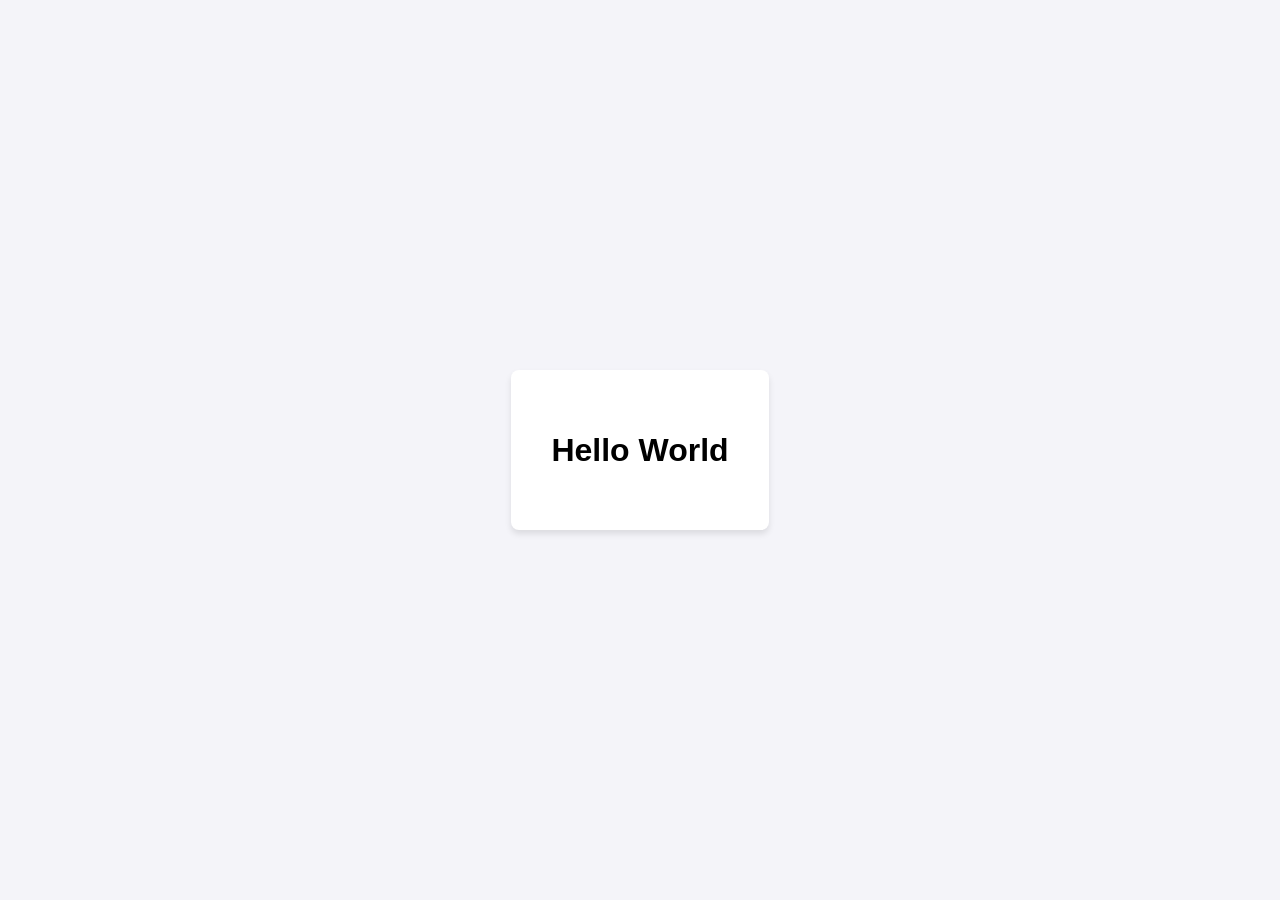
==== index.html @ cdd8ec77 "create index file" ====
<!DOCTYPE html>
<html lang="vi">
<head>
    <meta charset="UTF-8">
    <meta name="viewport" content="width=device-width, initial-scale=1.0">
    <title>Son Pham's Website</title>
    <style>
        body {
            font-family: Arial, sans-serif;
            display: flex;
            justify-content: center;
            align-items: center;
            height: 100vh;
            margin: 0;
            background-color: #f4f4f9;
        }
        .container {
            text-align: center;
            background: white;
            padding: 40px;
            border-radius: 8px;
            box-shadow: 0 4px 6px rgba(0,0,0,0.1);
        }
    </style>
</head>
<body>
    <div class="container">
        <h1>Hello World</h1>
    </div>
</body>
</html>
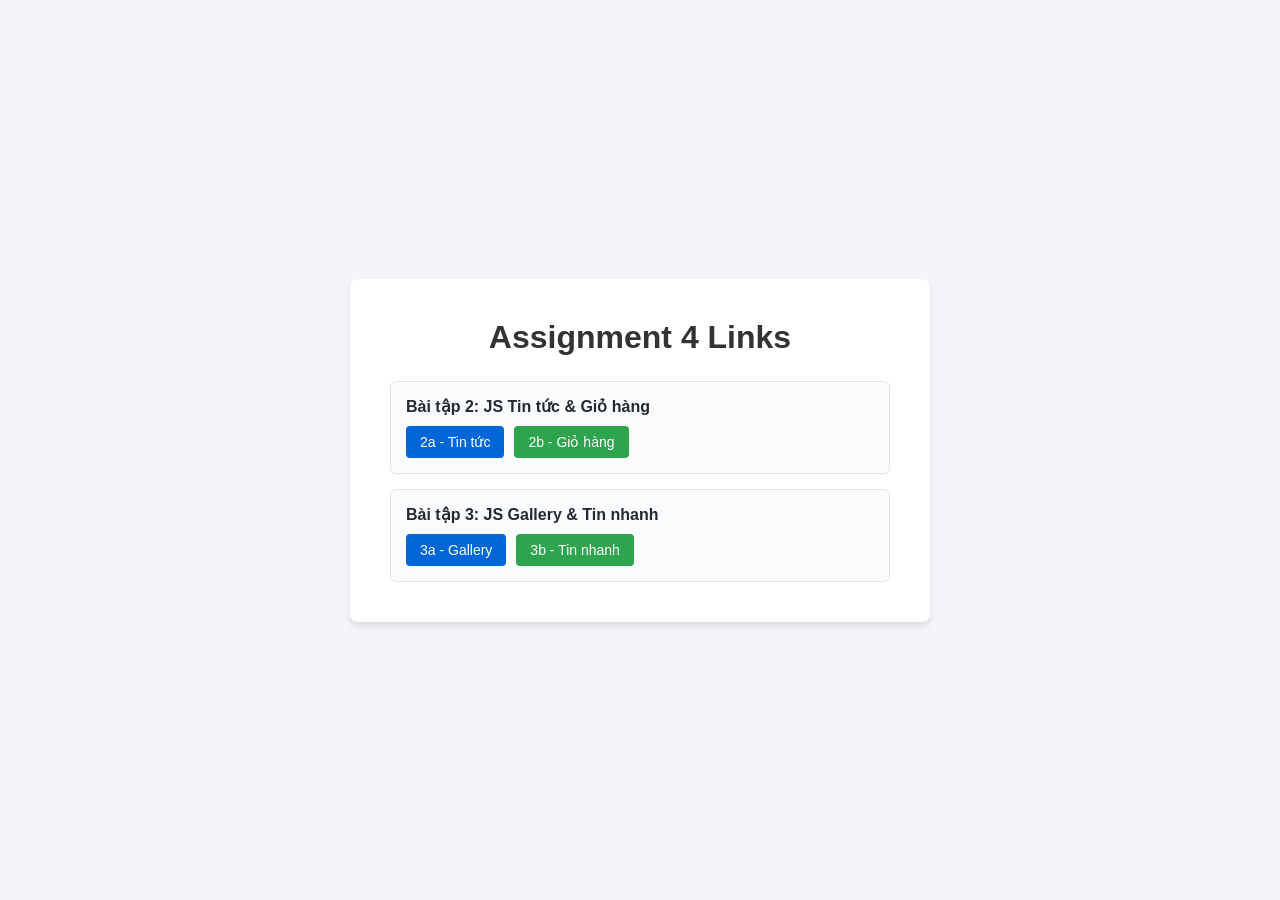
==== commit 1e9b5db1: "feat: complete assignment 4 (bai 2 and bai 3)" ====
--- a/index.html
+++ b/index.html
@@ -10,7 +10,7 @@
             display: flex;
             justify-content: center;
             align-items: center;
-            height: 100vh;
+            min-height: 100vh;
             margin: 0;
             background-color: #f4f4f9;
         }
@@ -20,12 +20,76 @@
             padding: 40px;
             border-radius: 8px;
             box-shadow: 0 4px 6px rgba(0,0,0,0.1);
+            max-width: 500px;
+            width: 90%;
+        }
+        h1 {
+            margin-top: 0;
+            color: #333;
+        }
+        .links {
+            margin-top: 25px;
+            display: flex;
+            flex-direction: column;
+            gap: 15px;
+        }
+        .card {
+            border: 1px solid #e1e4e8;
+            border-radius: 6px;
+            padding: 15px;
+            background: #fafbfc;
+            text-align: left;
+        }
+        .card h3 {
+            margin: 0 0 10px 0;
+            font-size: 16px;
+            color: #24292e;
+        }
+        .card .btn-group {
+            display: flex;
+            gap: 10px;
+        }
+        .btn {
+            display: inline-block;
+            padding: 8px 14px;
+            background-color: #0366d6;
+            color: white;
+            text-decoration: none;
+            border-radius: 4px;
+            font-size: 14px;
+            font-weight: 500;
+            transition: background-color 0.2s;
+        }
+        .btn:hover {
+            background-color: #024ea4;
+        }
+        .btn-secondary {
+            background-color: #2ea44f;
+        }
+        .btn-secondary:hover {
+            background-color: #22863a;
         }
     </style>
 </head>
 <body>
     <div class="container">
-        <h1>Hello World</h1>
+        <h1>Assignment 4 Links</h1>
+        <div class="links">
+            <div class="card">
+                <h3>Bài tập 2: JS Tin tức & Giỏ hàng</h3>
+                <div class="btn-group">
+                    <a href="asm4new/bai2/news.html" class="btn">2a - Tin tức</a>
+                    <a href="asm4new/bai2/index.html" class="btn btn-secondary">2b - Giỏ hàng</a>
+                </div>
+            </div>
+            <div class="card">
+                <h3>Bài tập 3: JS Gallery & Tin nhanh</h3>
+                <div class="btn-group">
+                    <a href="asm4new/bai3/index.html" class="btn">3a - Gallery</a>
+                    <a href="asm4new/bai3/news.html" class="btn btn-secondary">3b - Tin nhanh</a>
+                </div>
+            </div>
+        </div>
     </div>
 </body>
 </html>
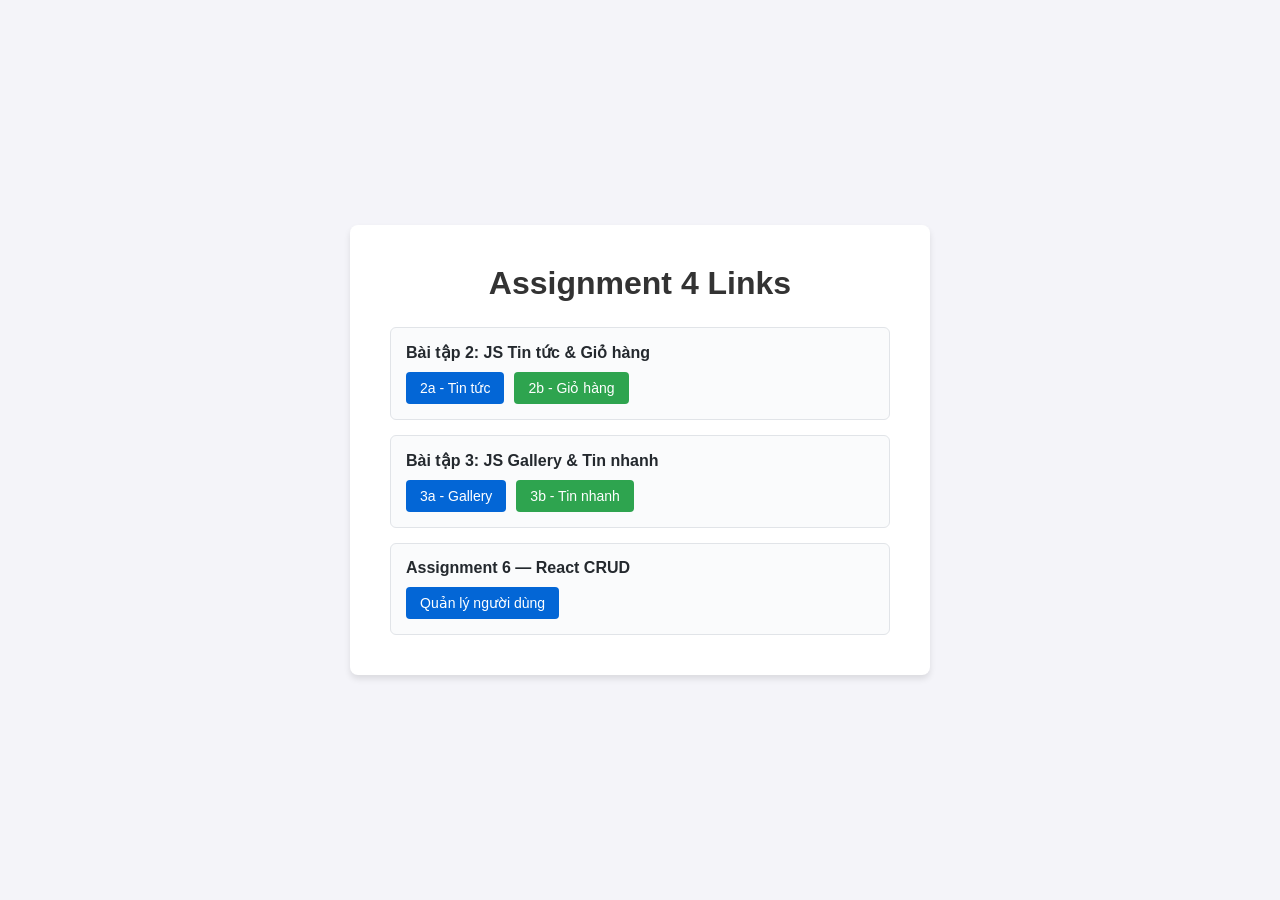
==== commit d8d813a6: "feat: add ASM6 React CRUD assignment" ====
--- a/index.html
+++ b/index.html
@@ -89,6 +89,12 @@
                     <a href="asm4new/bai3/news.html" class="btn btn-secondary">3b - Tin nhanh</a>
                 </div>
             </div>
+            <div class="card">
+                <h3>Assignment 6 — React CRUD</h3>
+                <div class="btn-group">
+                    <a href="asm6/" class="btn">Quản lý người dùng</a>
+                </div>
+            </div>
         </div>
     </div>
 </body>
